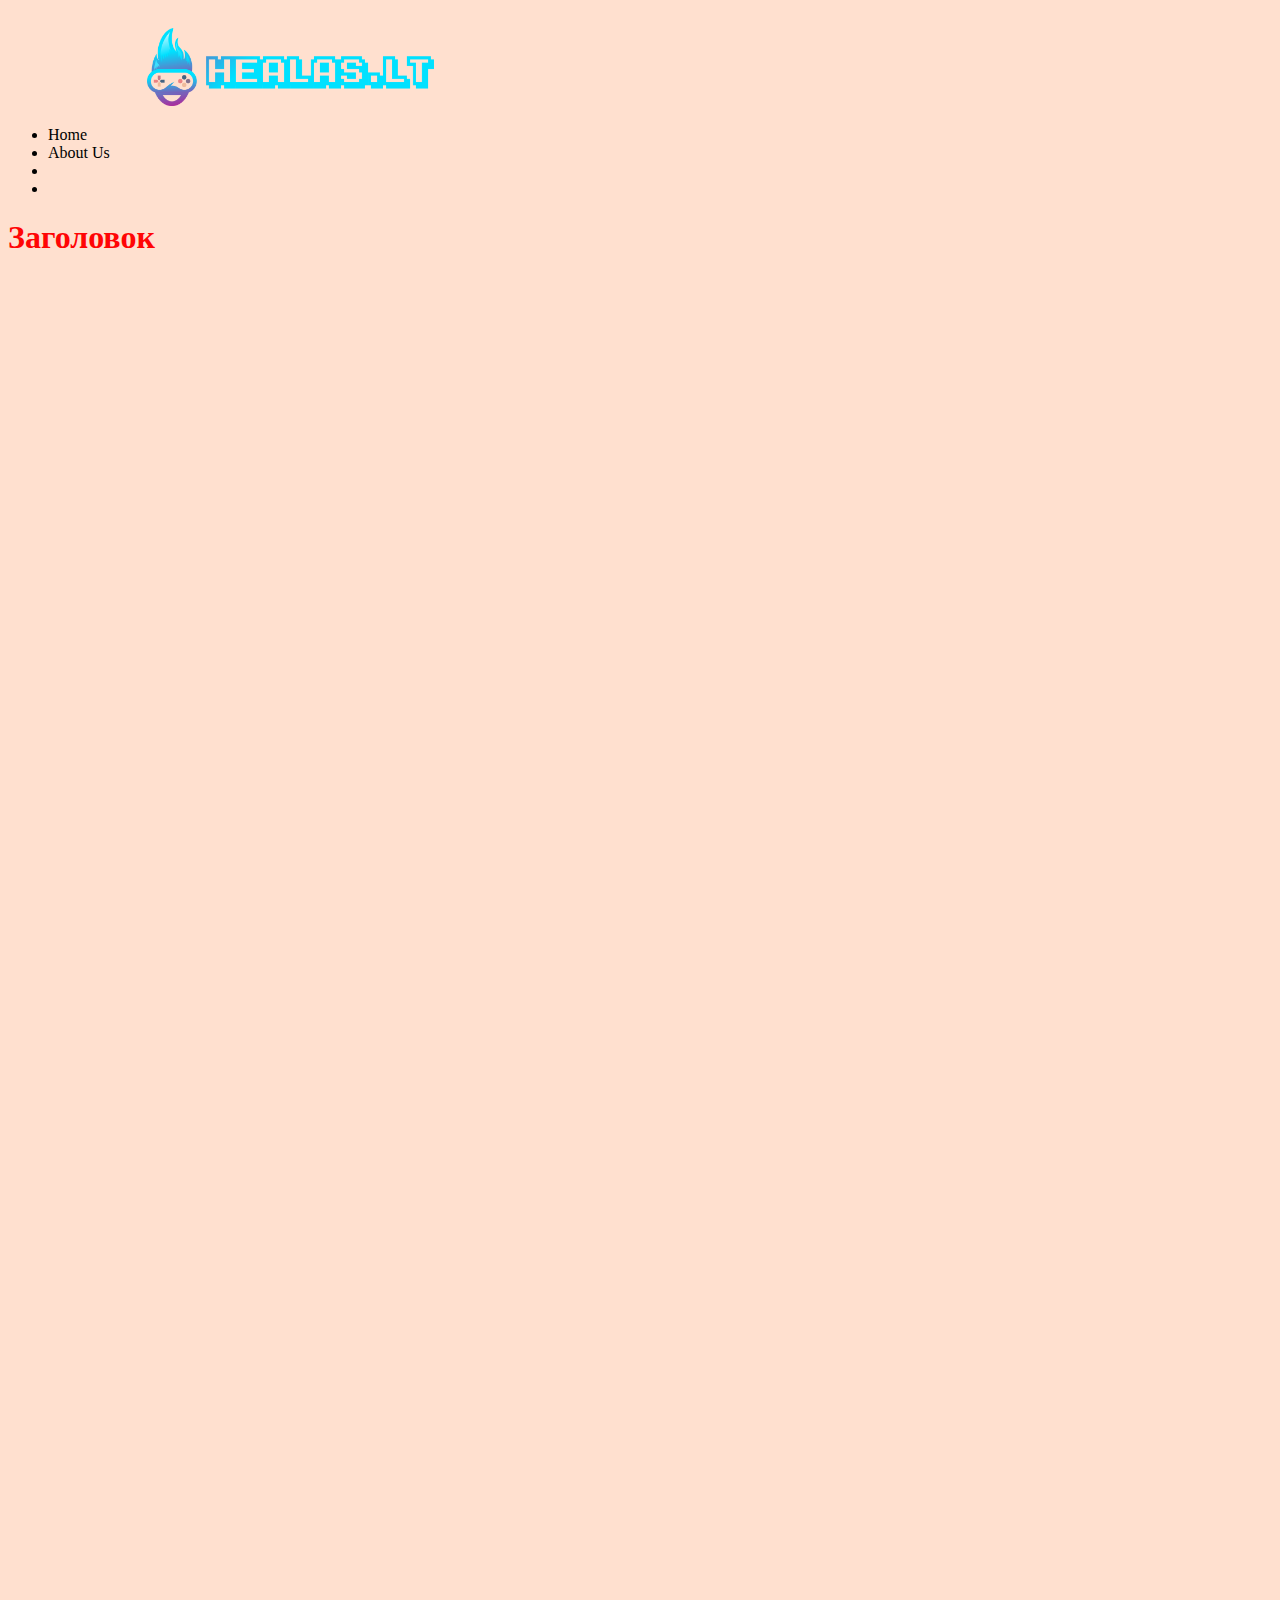
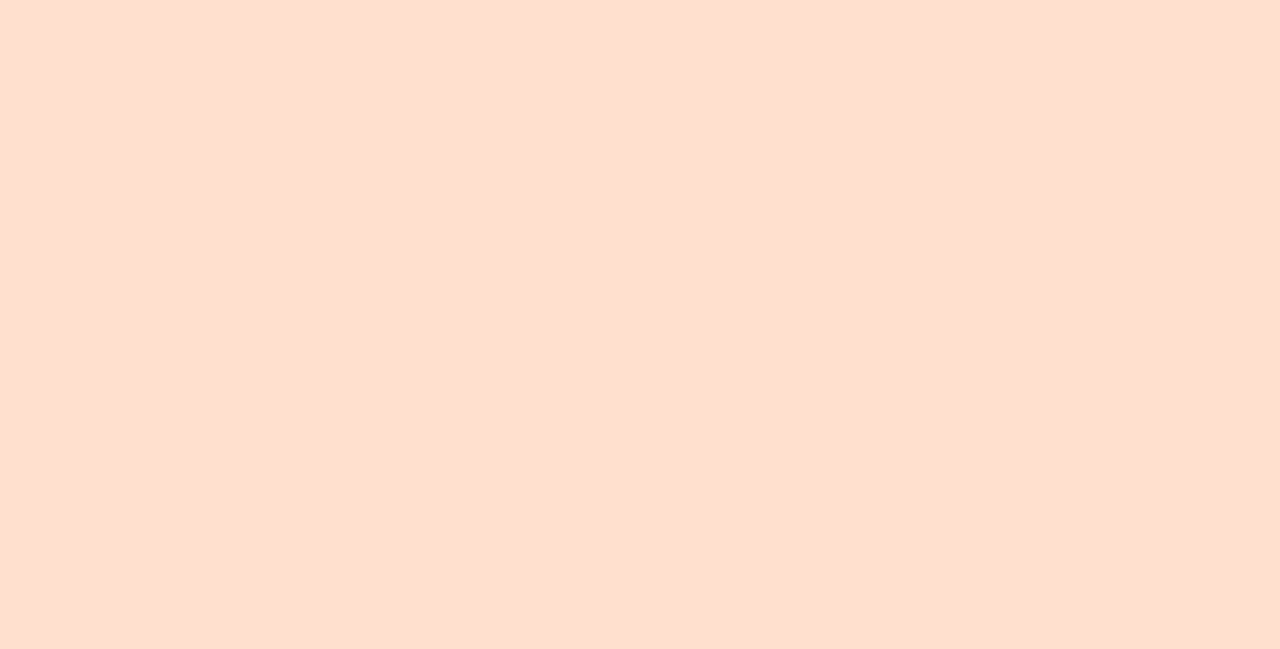
==== index.html @ ff6c075a "10.02.2023" ====
<!DOCTYPE html>
<html lang="en">
<head>
    <meta charset="UTF-8">
    <meta name="viewport" content="width=device-width, initial-scale=1.0">
    <title>Gogames</title>
    <link rel="stylesheet" href="css/style.css">
</head>
<body class="BodyPage">
    <a href="#">
        <img src="img/Logo.png" class="HeaderLogo">
    </a>
    <ul>
        <li>Home</li>
        <li>About Us</li>
        <li></li>
        <li></li>
    </ul>
    </div>
    <h1>Заголовок</h1> 
    <div class="Background1"></div>
</body>
</html>
---- css/style.css ----
.BodyPage{
    background-color: #ffe0cf;
}
.HeaderLogo{
    width: 287px;
    height: 78px;
    margin-left: 139px;
    margin-top: 20px;
}
HeaderLogo:link{
    cursor: pointer;
    margin-left: 139px;
    margin-top: 20px;
}
.Background1{
    color: rgb(226, 15, 15);
    width: 1000px;
    height: 1000px;
}
h1{
    color: rgb(255, 5, 5);
    width: 1000px;
    height: 1000px;
}
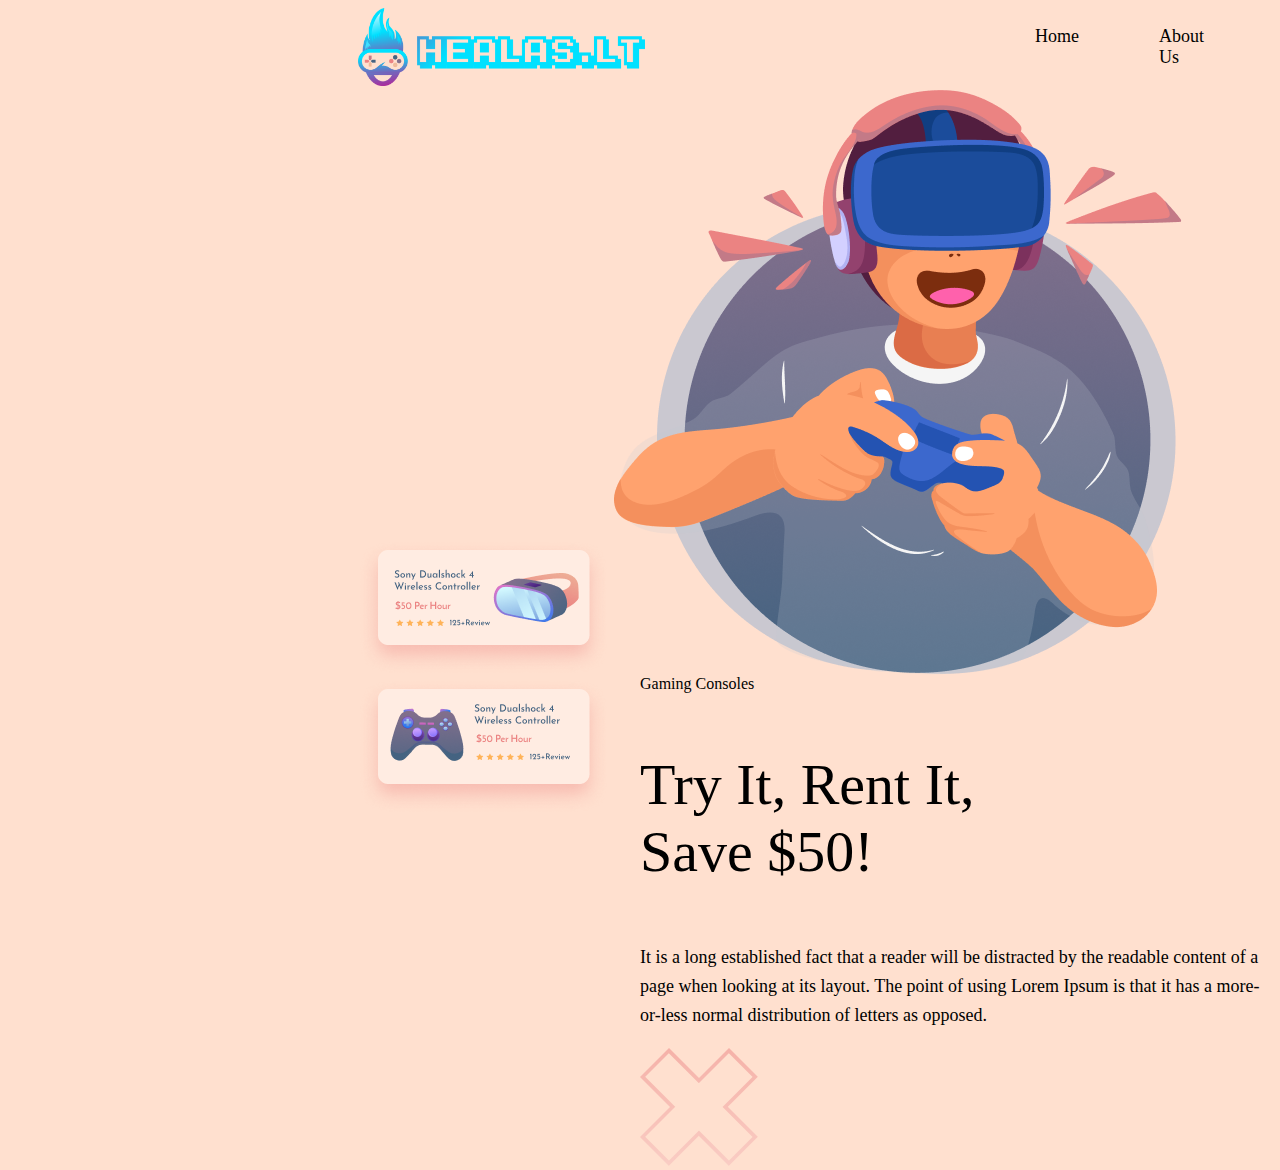
==== commit fab77485: "10.09.2023" ====
--- a/index.html
+++ b/index.html
@@ -1,5 +1,5 @@
 <!DOCTYPE html>
-<html lang="en">
+<html lang="ru">
 <head>
     <meta charset="UTF-8">
     <meta name="viewport" content="width=device-width, initial-scale=1.0">
@@ -7,17 +7,38 @@
     <link rel="stylesheet" href="css/style.css">
 </head>
 <body class="BodyPage">
-    <a href="#">
-        <img src="img/Logo.png" class="HeaderLogo">
-    </a>
-    <ul>
-        <li>Home</li>
-        <li>About Us</li>
-        <li></li>
-        <li></li>
-    </ul>
-    </div>
-    <h1>Заголовок</h1> 
-    <div class="Background1"></div>
+        <div class="site_page">
+        <section class="TopSection">
+            <div>
+                <div class="Top">
+                <a href="#">
+                    <img src="img/Logo.png" class="HeaderLogo">
+                </a>
+                <ul class="MenuText">
+                    <li class="MenuText1">Home</li>
+                    <li class="MenuText2">About Us</li>
+                    <li class="MenuText3">Prices</li>
+                    <li class="MenuText4">Rules</li>
+                </ul>
+                </div>
+                <div class="SitePart1">
+                    <div class="TopImages">
+                        <img src="img/TopGlasses.png" class="TopGlasses">
+                        <img src="img/TopCharacter.png" class="TopCharacter">
+                        <img src="img/TopGamepad.png" class="TopGamepad">
+                    </div>
+                    <div class="LeftTop">
+                        <p class="LeftTopText1">Gaming Consoles</p>
+                        <p class="LeftTopText2">Try It, Rent It,<br> Save $50!</p>
+                        <p class="LeftTopTextDescription">It is a long established fact that a reader will be distracted by the readable content of a page when looking at its layout. The point of using Lorem Ipsum is that it has a more-or-less normal distribution of letters as opposed.</p>
+                        <img src="img/TopX.png" class="TopX">
+                    </div>
+                </div>
+            </div>
+        </section>
+        <section>
+
+        </section>
+        </div>
 </body>
 </html>--- a/css/style.css
+++ b/css/style.css
@@ -4,8 +4,6 @@
 .HeaderLogo{
     width: 287px;
     height: 78px;
-    margin-left: 139px;
-    margin-top: 20px;
 }
 HeaderLogo:link{
     cursor: pointer;
@@ -17,8 +15,49 @@
     width: 1000px;
     height: 1000px;
 }
-h1{
-    color: rgb(255, 5, 5);
-    width: 1000px;
-    height: 1000px;
+.MenuText{
+    justify-content: center;
+    list-style: none;
+    display: flex;
+    font-size: 18px;
+    gap: 80px;
+    margin-left: 350px;
+
+}
+.LeftTopTextDescription{
+    font-size: 18px;
+    font-weight: 500;
+    line-height: 162%;
+}
+.SitePart1{
+ display: grid;
+}
+.TopImages{
+    position: absolute;
+}
+.TopGlasses{
+
+}
+.TopCharacter{
+
+}
+.TopGamepad{
+
+}
+.LeftTop{
+    position: absolute;
+    left: 50%;
+    bottom: -30%;
+}
+.LeftTopText2{
+    font-size: 58px;
+}
+.Top{
+    display: flex;
+}
+.TopX{
+    animation:
+}
+.TopSection{
+    margin-left: 350px;
 }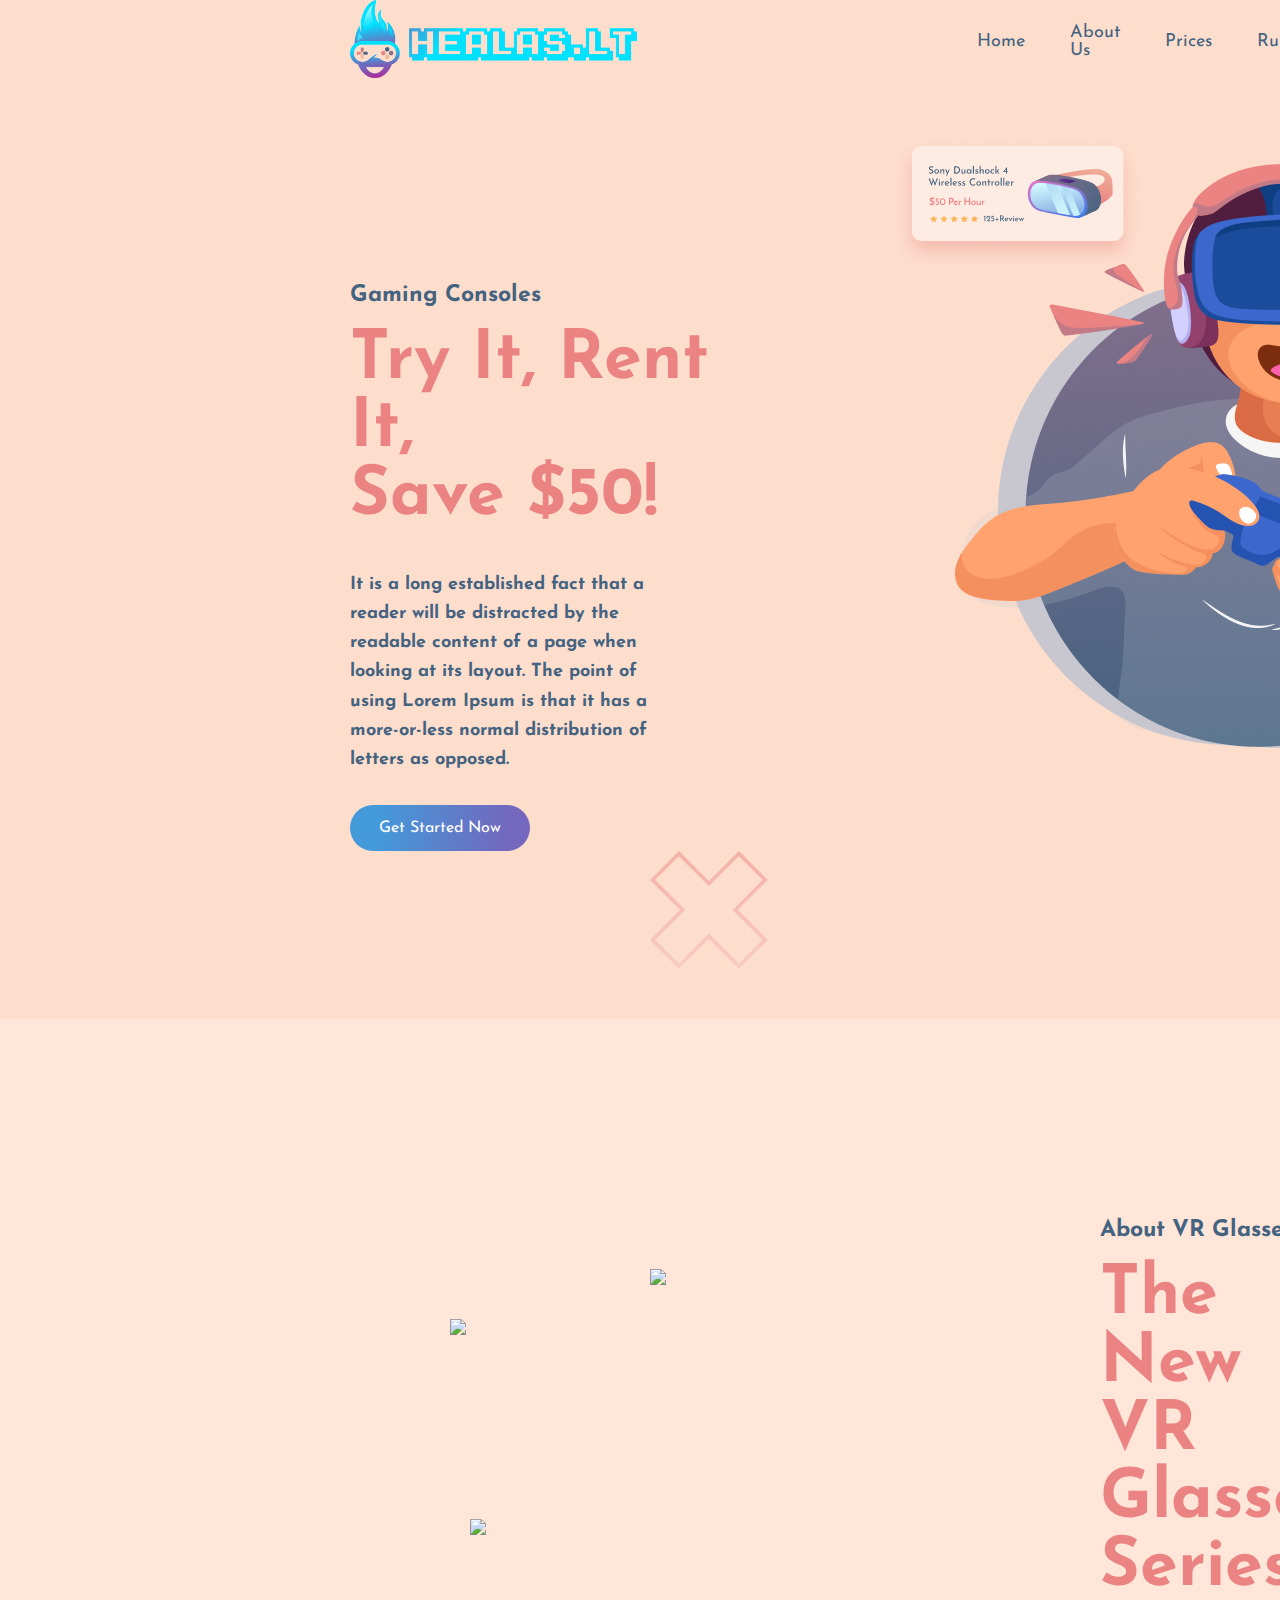
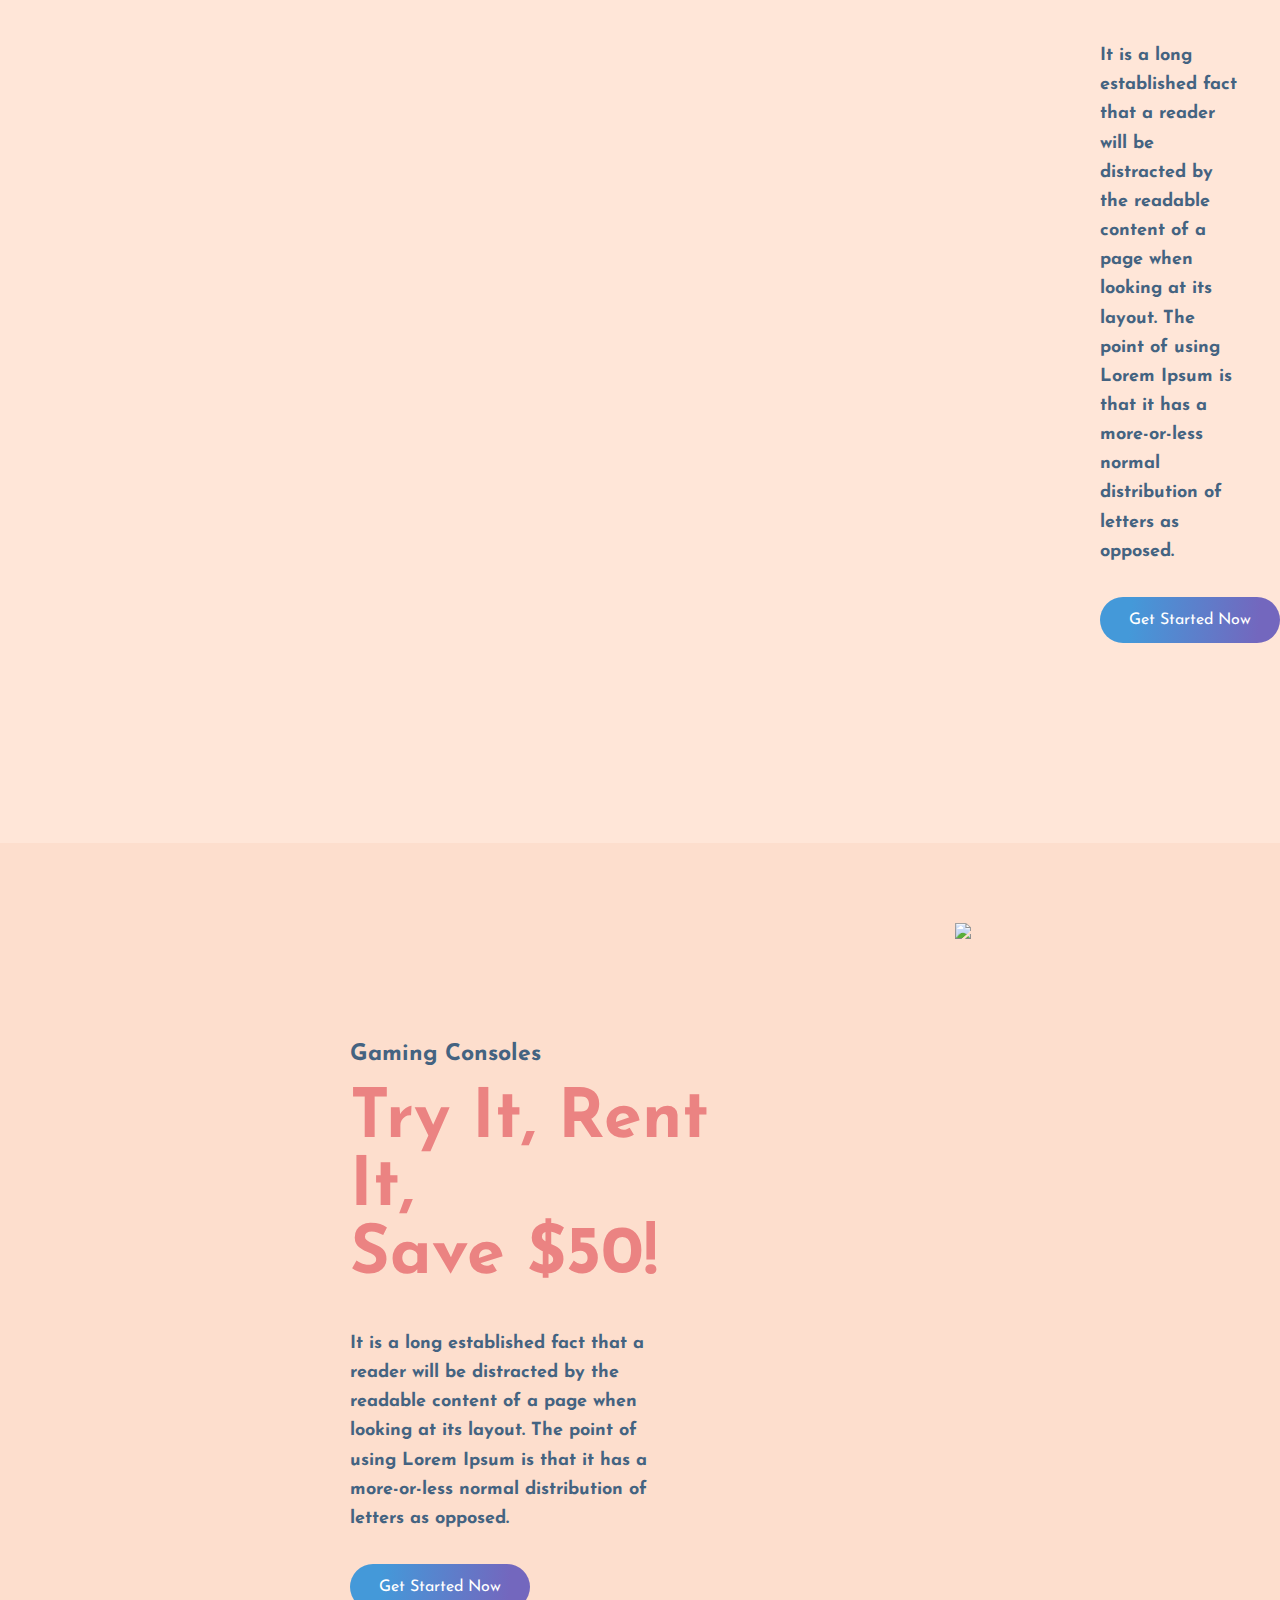
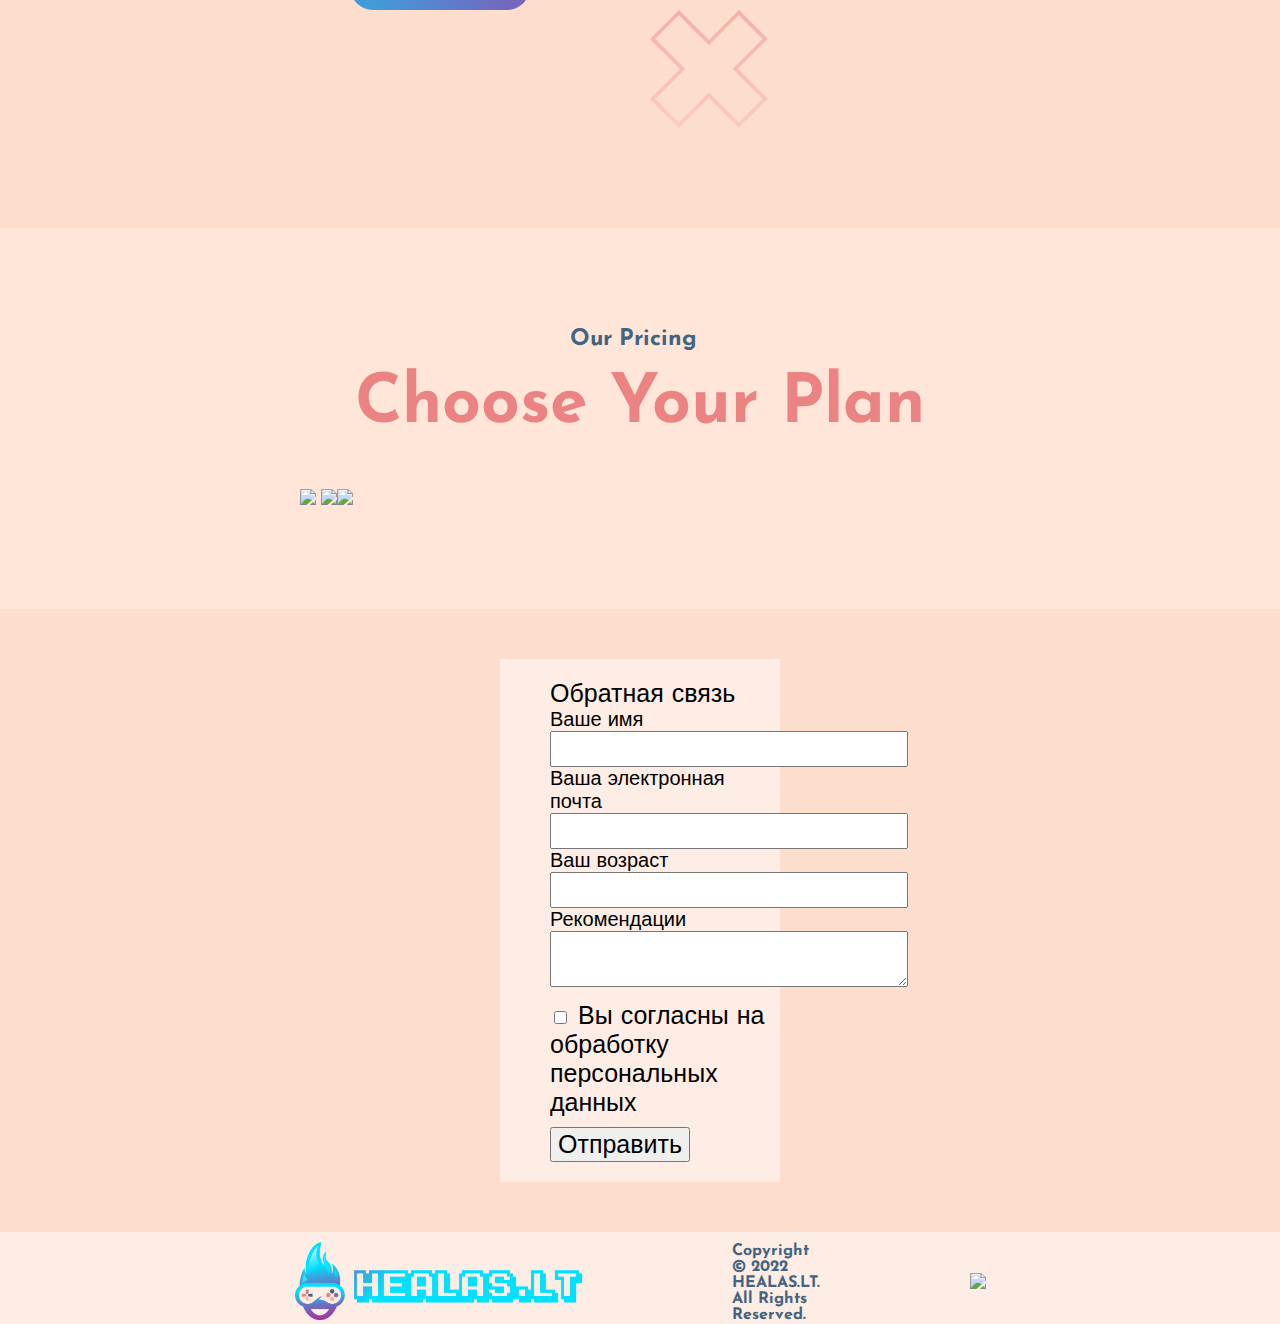
==== commit 7287da3f: "Add files via upload" ====
--- a/index.html
+++ b/index.html
@@ -5,40 +5,116 @@
     <meta name="viewport" content="width=device-width, initial-scale=1.0">
     <title>Gogames</title>
     <link rel="stylesheet" href="css/style.css">
+    <link rel="preconnect" href="https://fonts.googleapis.com">
+    <link rel="preconnect" href="https://fonts.gstatic.com" crossorigin>
+    <link href="https://fonts.googleapis.com/css2?family=Josefin+Sans:wght@200;600&display=swap" rel="stylesheet">
+    <script src="js/code.js" defer></script>
 </head>
-<body class="BodyPage">
+    <body class="BodyPage">
         <div class="site_page">
-        <section class="TopSection">
-            <div>
-                <div class="Top">
-                <a href="#">
-                    <img src="img/Logo.png" class="HeaderLogo">
-                </a>
-                <ul class="MenuText">
-                    <li class="MenuText1">Home</li>
-                    <li class="MenuText2">About Us</li>
-                    <li class="MenuText3">Prices</li>
-                    <li class="MenuText4">Rules</li>
-                </ul>
+            <section class="TopSection">
+                <div>
+                    <div class="Top">
+                    <a href="#">
+                        <img src="img/Logo.png" class="HeaderLogo">
+                    </a>
+                    <ul class="MenuText">
+                        <a href="#"><li class="MenuText1">Home</li></a>
+                        <a href="#"><li class="MenuText2">About Us</li></a>
+                        <a href="#"><li class="MenuText3">Prices</li></a>
+                        <a href="#"><li class="MenuText4">Rules</li></a>
+                        <a href="#"><li class="GSN" class="GSN_Top">Get Started Now</li></a>
+                        <li class="form_button"></li>
+                        <li class="background_button"></li>
+                    </ul>
+                    </div>
+                    <div class="SitePart1">
+                        <div class="TopImages">
+                            <img src="img/TopGlasses.png" class="TopGlasses">
+                            <img src="img/TopCharacter.png" class="TopCharacter">
+                            <img src="img/TopGamepad.png" class="TopGamepad">
+                        </div>
+                        <div class="LeftTop">
+                            <b class="LeftTopText1">Gaming Consoles</b>
+                            <b class="LeftTopText2">Try It, Rent It,<br> Save $50!</b>
+                            <b class="LeftTopTextDescription">It is a long established fact that a reader will be distracted by the readable content of a page when looking at its layout. The point of using Lorem Ipsum is that it has a more-or-less normal distribution of letters as opposed.</b>
+                            <a href="#" class="GSN" class="GSN_LeftTop">Get Started Now</a>
+                            <img src="img/TopX.png" class="TopX">
+                        </div>
+                    </div>
                 </div>
-                <div class="SitePart1">
-                    <div class="TopImages">
-                        <img src="img/TopGlasses.png" class="TopGlasses">
-                        <img src="img/TopCharacter.png" class="TopCharacter">
-                        <img src="img/TopGamepad.png" class="TopGamepad">
+            </section>
+        </div>
+        <div class="mid_page">
+            <section class="MidSection">
+                <div class="midphotos">
+                    <img src="img/ManShadow.png" class="midshadow">
+                    <img src="img/Man.png" class="midman">
+                    <img src="img/TV.png" class="midtv">
+                </div>
+                <div class="midtext">
+                    <b class="midtext1">About VR Glasses</b>
+                    <b class="midtext2">The New <br> VR Glasses <br>Series</b>
+                    <b class="midtext3">It is a long established fact that a reader will be distracted by the readable content of a page when looking at its layout. The point of using Lorem Ipsum is that it has a more-or-less normal distribution of letters as opposed.</b>
+                    <a href="#" class="GSN" class="GSN_Mid">Get Started Now</a>
+                </div>
+            </section>
+        </div>
+        <div>
+            <section>
+                <div class="SitePart3">
+                    <div class="Mid2Images">
+                        <img src="img/Mid2image.png" class="Mid2image">
                     </div>
-                    <div class="LeftTop">
-                        <p class="LeftTopText1">Gaming Consoles</p>
-                        <p class="LeftTopText2">Try It, Rent It,<br> Save $50!</p>
-                        <p class="LeftTopTextDescription">It is a long established fact that a reader will be distracted by the readable content of a page when looking at its layout. The point of using Lorem Ipsum is that it has a more-or-less normal distribution of letters as opposed.</p>
+                    <div class="LeftMid2">
+                        <b class="LeftMid2Text1">Gaming Consoles</b>
+                        <b class="LeftMid2Text2">Try It, Rent It,<br> Save $50!</b>
+                        <b class="LeftMid2TextDescription">It is a long established fact that a reader will be distracted by the readable content of a page when looking at its layout. The point of using Lorem Ipsum is that it has a more-or-less normal distribution of letters as opposed.</b>
+                        <a href="#" class="GSN" class="GSN_LeftMid2">Get Started Now</a>
                         <img src="img/TopX.png" class="TopX">
                     </div>
                 </div>
-            </div>
-        </section>
-        <section>
+            </section>
+        </div>
+        <div class="Bottompage">
+            <section class="Bottomsection">
+                <div class="BottomText">
+                    <b class="BottomText1">Our Pricing</b>
+                    <b class="BottomText2">Choose Your Plan</b>
+                </div>
+                <div class="BottomImages">
+                    <img src="img/BottomLeft.png" class="BottomLeft">
+                    <img src="img/BottomCenter.png" class="BottomCenter">
+                    <img src="img/BottomRight.png" class="BottomRight">
+                </div>
+            </section>
+        </div>
+        <div class="formpage">
+            <form>
+                <div class="formname">Обратная связь</div>
+                    <div class="formusername">Ваше имя</div>
+                    <input class="formusernamefield" type="text" pattern="[a-z]{0-30}[A-Z]{0-30}[а-я]{0-30}[А-Я]{0-30}">
+                        <div class="formemail">Ваша электронная почта</div>
+                        <input class="formemailfield" type="email">
+                            <div class="formnumber">Ваш возраст</div>
+                            <input class="formnumberfield" type="text" pattern="[0-9]{1-3}">
+                                <div class="pozhelaniya">Рекомендации</div>
+                                <textarea class="pozhelaniyafield"></textarea>
+                                    <div class="formcheckbox"><input class="formcheckboxfield" type="checkbox">  Вы согласны на обработку персональных данных</div>
+                                        <input class="button" type="submit" value="Отправить">
+                </form>
+        </div>
+        <div class="footerpage">  
+            <section class="footer">
+                <a href="#">
+                    <img src="img/Logo.png" class="HeaderLogo" class="FooterLogo">
+                </a>
+                <b class="FooterRights">Copyright © 2022 HEALAS.LT. All Rights Reserved.</b>
+                <a href="#">
+                    <img src="img/FTI.png" class="FTI">
+                </a>
 
-        </section>
-        </div>
+            </section>
+        </div>    
 </body>
 </html>--- a/css/style.css
+++ b/css/style.css
@@ -1,5 +1,9 @@
+body{
+    margin: 0px 0px 0px 0px;
+}
 .BodyPage{
-    background-color: #ffe0cf;
+    background-color: #fddecd;
+    font-family: 'Josefin Sans', sans-serif;
 }
 .HeaderLogo{
     width: 287px;
@@ -10,54 +14,298 @@
     margin-left: 139px;
     margin-top: 20px;
 }
-.Background1{
-    color: rgb(226, 15, 15);
-    width: 1000px;
-    height: 1000px;
+a{
+    color: inherit;
+    text-decoration: none;
 }
 .MenuText{
+    color: #446381;
+    list-style: none;
+    align-items: center;
     justify-content: center;
-    list-style: none;
     display: flex;
     font-size: 18px;
-    gap: 80px;
-    margin-left: 350px;
-
+    gap: 45px;
+    margin-left: 300px;
+}
+.form_button{
+    display: grid;
+}
+.SitePart1{
+    display: flex;
+}
+.TopImages{
+    display: flex;
+}
+.TopGlasses{
+    position: absolute;
+    margin-left: 542px;
+    margin-top: 52px;
+}
+.TopCharacter{
+    position: absolute;
+    margin-left: 605px;
+    margin-top: 80px;
+}
+.TopGamepad{
+    position: absolute;
+    margin-top: 574px;
+    margin-left: 1060px;
+}
+.LeftTop{
+    display: grid;
+    margin-top: 200px;
+    margin-right: 50%;
+}
+.LeftTopText1{
+    color: #446381;
+    font-size: 23px;
+    margin-bottom: 20px;
+}
+.LeftTopText2{
+    color: #EB8382;
+    font-size: 68px;
+    margin-bottom: 40px;
 }
 .LeftTopTextDescription{
+    color: #446381;
     font-size: 18px;
-    font-weight: 500;
+    font-weight: 500px;
     line-height: 162%;
-}
-.SitePart1{
- display: grid;
-}
-.TopImages{
-    position: absolute;
-}
-.TopGlasses{
-
-}
-.TopCharacter{
-
-}
-.TopGamepad{
-
-}
-.LeftTop{
-    position: absolute;
-    left: 50%;
-    bottom: -30%;
-}
-.LeftTopText2{
-    font-size: 58px;
+    margin-bottom: 30px;
+    margin-right: 100px;
 }
 .Top{
     display: flex;
 }
 .TopX{
-    animation:
+    margin-left: 300px;
+    margin-top: 0px; 
 }
 .TopSection{
     margin-left: 350px;
+    margin-bottom: 50px;
+    margin-right: 300px;
+}
+.GSN{
+    width: 150px;
+    color: white;
+    display: flex;
+    border-radius: 25px;
+    padding: 15px 15px;
+    justify-content: center;
+    background: linear-gradient(95deg, #4499D9 17.46%, #7367BE 87.77%);
+}
+.mid_page{
+    background-color: #ffe6d8;
+    margin-top: 0px;
+    display: flex;
+}
+.MidSection{
+    margin-top: 200px;
+    margin-bottom: 200px;
+    margin-left: 350px;
+    margin-right: 300px;
+}
+.midphotos{
+    margin-top: 100px;
+    margin-left: -100px;
+    position: absolute;
+}
+.midman{
+    position: absolute;
+    margin-left: 200px;
+}
+.midshadow{
+    position: absolute;
+    margin-left: 220px;
+    margin-top: 200px;
+}
+.midtv{
+    position: absolute;
+    margin-top: -50px;
+    margin-left: 400px;
+}
+.midtext{
+    
+    display: grid;
+    margin-left: 750px;
+}
+.midtext1{
+    color: #446381;
+    font-size: 23px;
+    margin-bottom: 20px;
+}
+.midtext2{
+    color: #EB8382;
+    font-size: 68px;
+    margin-bottom: 40px;
+}
+.midtext3{
+    color: #446381;
+    font-size: 18px;
+    font-weight: 500px;
+    line-height: 162%;
+    margin-bottom: 30px;
+    margin-right: 100px;
+
+}
+.TopGamepad{
+    position: absolute;
+    margin-top: 574px;
+    margin-left: 1060px;
+}
+.LeftMid2{
+    display: grid;
+    margin-top: 200px;
+    margin-right: 50%;
+}
+.LeftMid2Text1{
+    color: #446381;
+    font-size: 23px;
+    margin-bottom: 20px;
+}
+.LeftMid2Text2{
+    color: #EB8382;
+    font-size: 68px;
+    margin-bottom: 40px;
+}
+.LeftMid2TextDescription{
+    color: #446381;
+    font-size: 18px;
+    font-weight: 500px;
+    line-height: 162%;
+    margin-bottom: 30px;
+    margin-right: 100px;
+}
+.SitePart3{
+    display: flex;
+    margin-left: 350px;
+    margin-bottom: 50px;
+    margin-right: 300px;
+}
+.Mid2Images{
+    display: flex;
+    position: absolute;
+    margin-left: 605px;
+    margin-top: 80px;
+}
+.Bottompage{
+    margin-top: 100px;
+    margin-bottom: 0px;
+    background-color: #ffe6d8;
+}
+.Bottomsection{
+    padding-top: 100px;
+    padding-left: 300px;
+    padding-right: 300px;
+    padding-bottom: 100px;
+}
+.BottomText{
+    display: grid;
+    gap: 20px;
+    justify-content: center;
+    align-items: center;
+}
+.BottomText1{
+    color: #446381;
+    font-size: 23px;
+    margin-left: 215px;
+}
+.BottomText2{
+    color: #EB8382;
+    font-size: 68px;
+    margin-bottom: 50px;
+}
+.BottomImages{
+
+}
+.BottomLeft{
+
+}
+.BottomCenter{
+    padding-top: -100px;
+
+}
+.BottomRight{
+    position: absolute;
+}
+.formpage{
+    padding-left: 50px;
+    padding-top: 20px;
+    padding-bottom: 20px;
+    margin-top: 50px;
+    margin-bottom: 50px;
+    margin-left: 500px;
+    margin-right: 500px;
+    background-color: #fdede4;
+}
+.formname{
+    font-size: 25px;
+    align-items: center;
+}
+.formusername{
+    font-size: 20px;
+}
+.formemail{
+    font-size: 20px;
+}
+.pozhelaniya{
+    font-size: 20px;
+}
+.formusernamefield{
+    font-size: 20px;
+    height: 30px;   
+    width: 350px;
+}
+.formemailfield{
+    font-size: 20px;
+    height: 30px;
+    width: 350px;
+}
+.pozhelaniyafield{
+    font-size: 16px;
+    min-height: 50px;
+    min-width: 352px;
+    max-height: 150px;
+    max-width: 790px;
+}
+.formnumber{
+    font-size: 20px;
+}
+.formnumberfield{
+    font-size: 20px;
+    height: 30px;
+    width: 350px;    
+}
+.formcheckbox{
+    font-size: 25px;
+    margin-top: 10px;
+    margin-bottom: 10px;
+}
+.formcheckboxfield{
+
+}
+.button{
+    display: grid;
+    font-size: 25px;
+}
+.footerpage{
+    background-color: #fdede4;
+}
+.footer{
+    justify-content: center;
+    align-items: center;
+    gap: 150px;
+    padding-top: 10px;
+    margin-left: 300px;
+    margin-right: 300px;
+    display: flex;
+}
+.FooterLogo{
+
+}
+.FooterRights{
+    
+    color: #446381;
 }